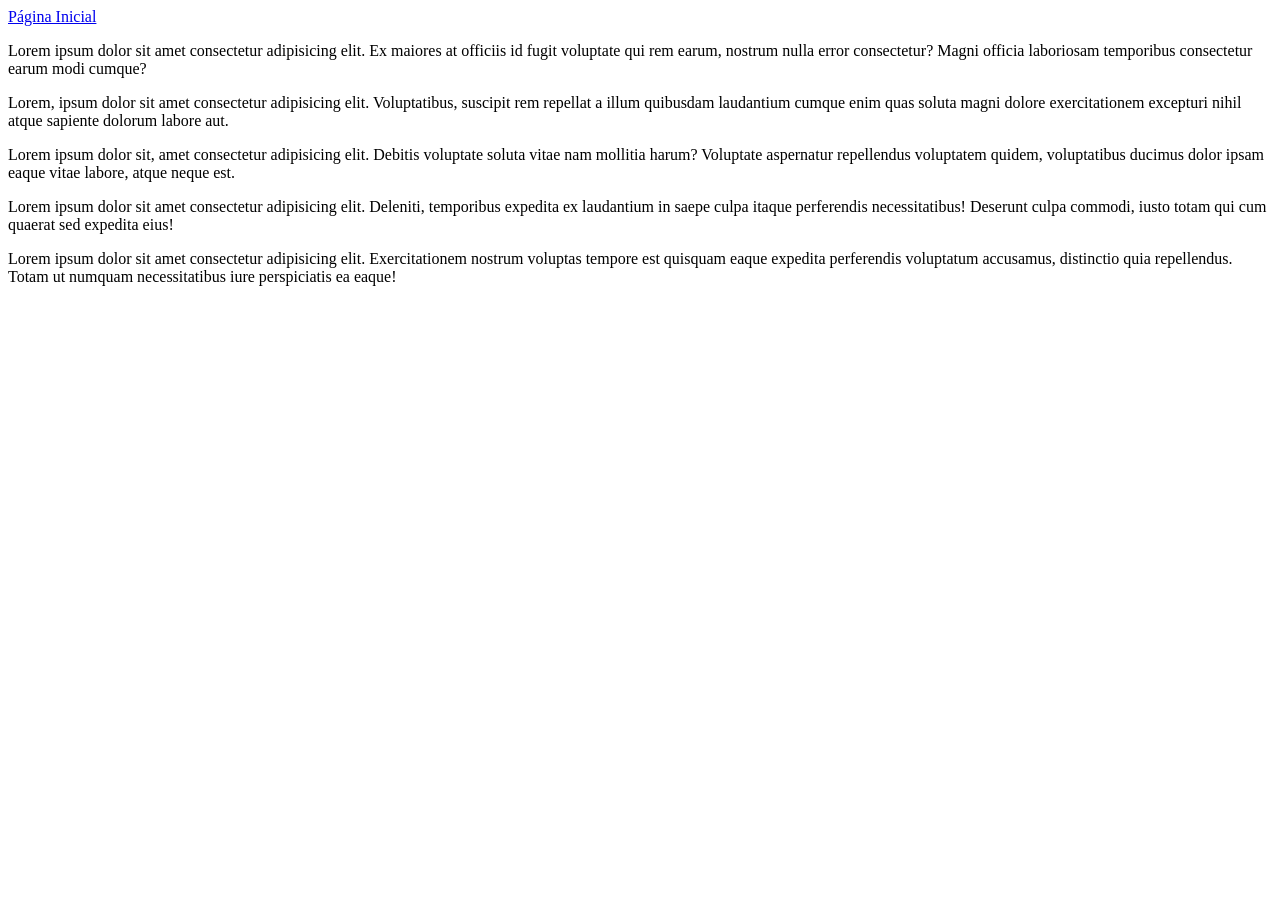
==== index.html @ 778a0ccc "Inserção inicial" ====
<!DOCTYPE html>
<html lang="pt-br">
<head>
    <meta charset="UTF-8">
    <meta name="viewport" content="width=device-width, initial-scale=1.0">
    <title>Projeto WEB - HTML/CSS </title>
</head>
<body>
    <div id="links">
        <a href="index.html">Página Inicial</a>
        <p>Lorem ipsum dolor sit amet consectetur adipisicing elit. Ex maiores at officiis id fugit voluptate qui rem earum, nostrum nulla error consectetur? Magni officia laboriosam temporibus consectetur earum modi cumque?</p>
        <p>Lorem, ipsum dolor sit amet consectetur adipisicing elit. Voluptatibus, suscipit rem repellat a illum quibusdam laudantium cumque enim quas soluta magni dolore exercitationem excepturi nihil atque sapiente dolorum labore aut.</p>
        <p>Lorem ipsum dolor sit, amet consectetur adipisicing elit. Debitis voluptate soluta vitae nam mollitia harum? Voluptate aspernatur repellendus voluptatem quidem, voluptatibus ducimus dolor ipsam eaque vitae labore, atque neque est.</p>
        <p>Lorem ipsum dolor sit amet consectetur adipisicing elit. Deleniti, temporibus expedita ex laudantium in saepe culpa itaque perferendis necessitatibus! Deserunt culpa commodi, iusto totam qui cum quaerat sed expedita eius!</p> 
        <p>Lorem ipsum dolor sit amet consectetur adipisicing elit. Exercitationem nostrum voluptas tempore est quisquam eaque expedita perferendis voluptatum accusamus, distinctio quia repellendus. Totam ut numquam necessitatibus iure perspiciatis ea eaque!</p>
    
    </div>

</body>
</html>
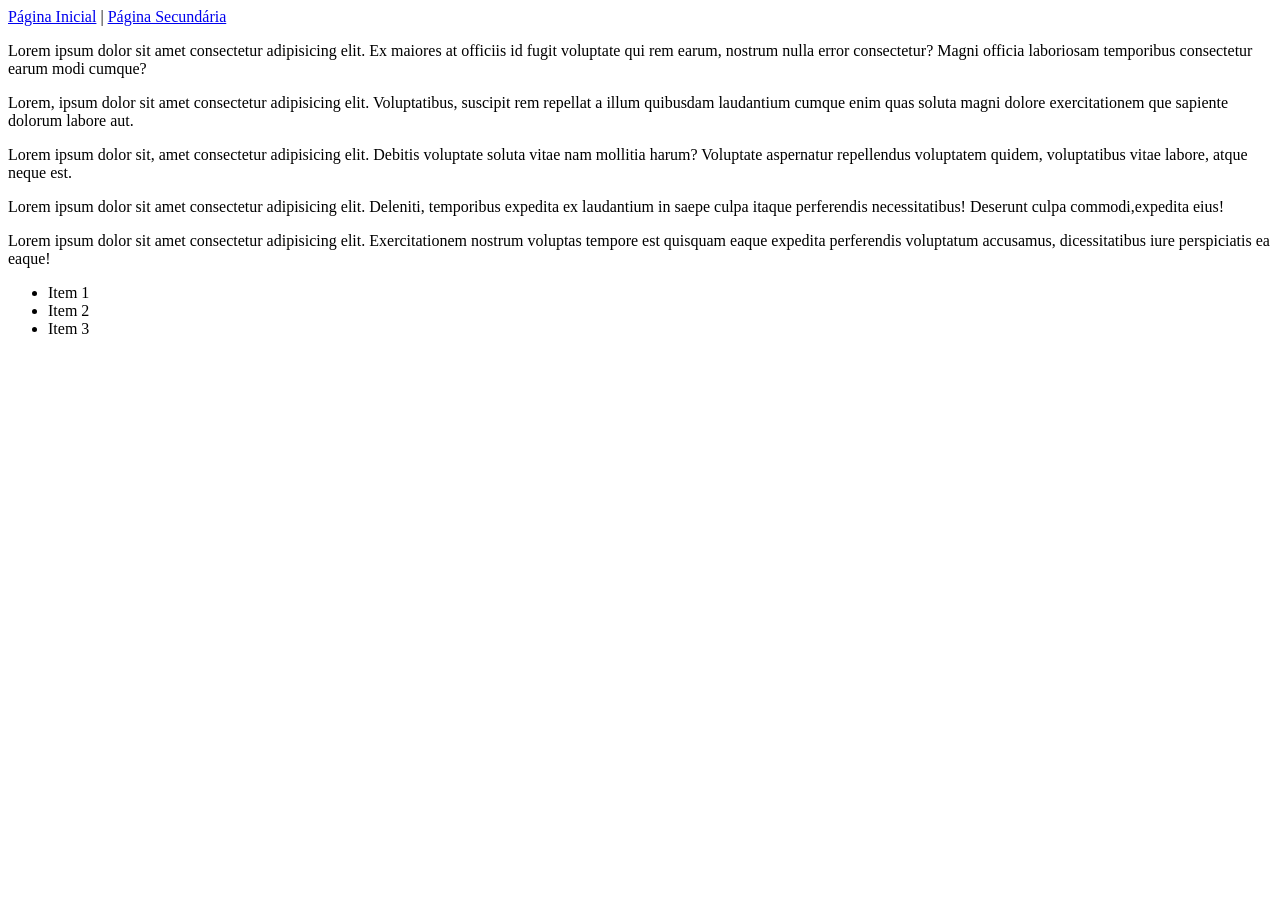
==== commit f651791c: "Inserção inicial 2" ====
--- a/index.html
+++ b/index.html
@@ -4,16 +4,22 @@
     <meta charset="UTF-8">
     <meta name="viewport" content="width=device-width, initial-scale=1.0">
     <title>Projeto WEB - HTML/CSS </title>
+    <link rel="stylesheet" href="css/style.css">
 </head>
 <body>
     <div id="links">
-        <a href="index.html">Página Inicial</a>
-        <p>Lorem ipsum dolor sit amet consectetur adipisicing elit. Ex maiores at officiis id fugit voluptate qui rem earum, nostrum nulla error consectetur? Magni officia laboriosam temporibus consectetur earum modi cumque?</p>
-        <p>Lorem, ipsum dolor sit amet consectetur adipisicing elit. Voluptatibus, suscipit rem repellat a illum quibusdam laudantium cumque enim quas soluta magni dolore exercitationem excepturi nihil atque sapiente dolorum labore aut.</p>
-        <p>Lorem ipsum dolor sit, amet consectetur adipisicing elit. Debitis voluptate soluta vitae nam mollitia harum? Voluptate aspernatur repellendus voluptatem quidem, voluptatibus ducimus dolor ipsam eaque vitae labore, atque neque est.</p>
-        <p>Lorem ipsum dolor sit amet consectetur adipisicing elit. Deleniti, temporibus expedita ex laudantium in saepe culpa itaque perferendis necessitatibus! Deserunt culpa commodi, iusto totam qui cum quaerat sed expedita eius!</p> 
-        <p>Lorem ipsum dolor sit amet consectetur adipisicing elit. Exercitationem nostrum voluptas tempore est quisquam eaque expedita perferendis voluptatum accusamus, distinctio quia repellendus. Totam ut numquam necessitatibus iure perspiciatis ea eaque!</p>
+        <a href="index.html">Página Inicial</a> | <a href="index.html">Página Secundária</a>
+        <p id="paragrafo01">Lorem ipsum dolor sit amet consectetur adipisicing elit. Ex maiores at officiis id fugit voluptate qui rem earum, nostrum nulla error consectetur? Magni officia laboriosam temporibus consectetur earum modi cumque?</p>
+        <p class="paragrafo02">Lorem, ipsum dolor sit amet consectetur adipisicing elit. Voluptatibus, suscipit rem repellat a illum quibusdam laudantium cumque enim quas soluta magni dolore exercitationem que sapiente dolorum labore aut.</p>
+        <p>Lorem ipsum dolor sit, amet consectetur adipisicing elit. Debitis voluptate soluta vitae nam mollitia harum? Voluptate aspernatur repellendus voluptatem quidem, voluptatibus vitae labore, atque neque est.</p>
+        <p>Lorem ipsum dolor sit amet consectetur adipisicing elit. Deleniti, temporibus expedita ex laudantium in saepe culpa itaque perferendis necessitatibus! Deserunt culpa commodi,expedita eius!</p> 
+        <p>Lorem ipsum dolor sit amet consectetur adipisicing elit. Exercitationem nostrum voluptas tempore est quisquam eaque expedita perferendis voluptatum accusamus, dicessitatibus iure perspiciatis ea eaque!</p>
     
+        <ul>
+            <li>Item 1</li>
+            <li>Item 2</li>
+            <li>Item 3</li>
+        </ul>
     </div>
 
 </body>
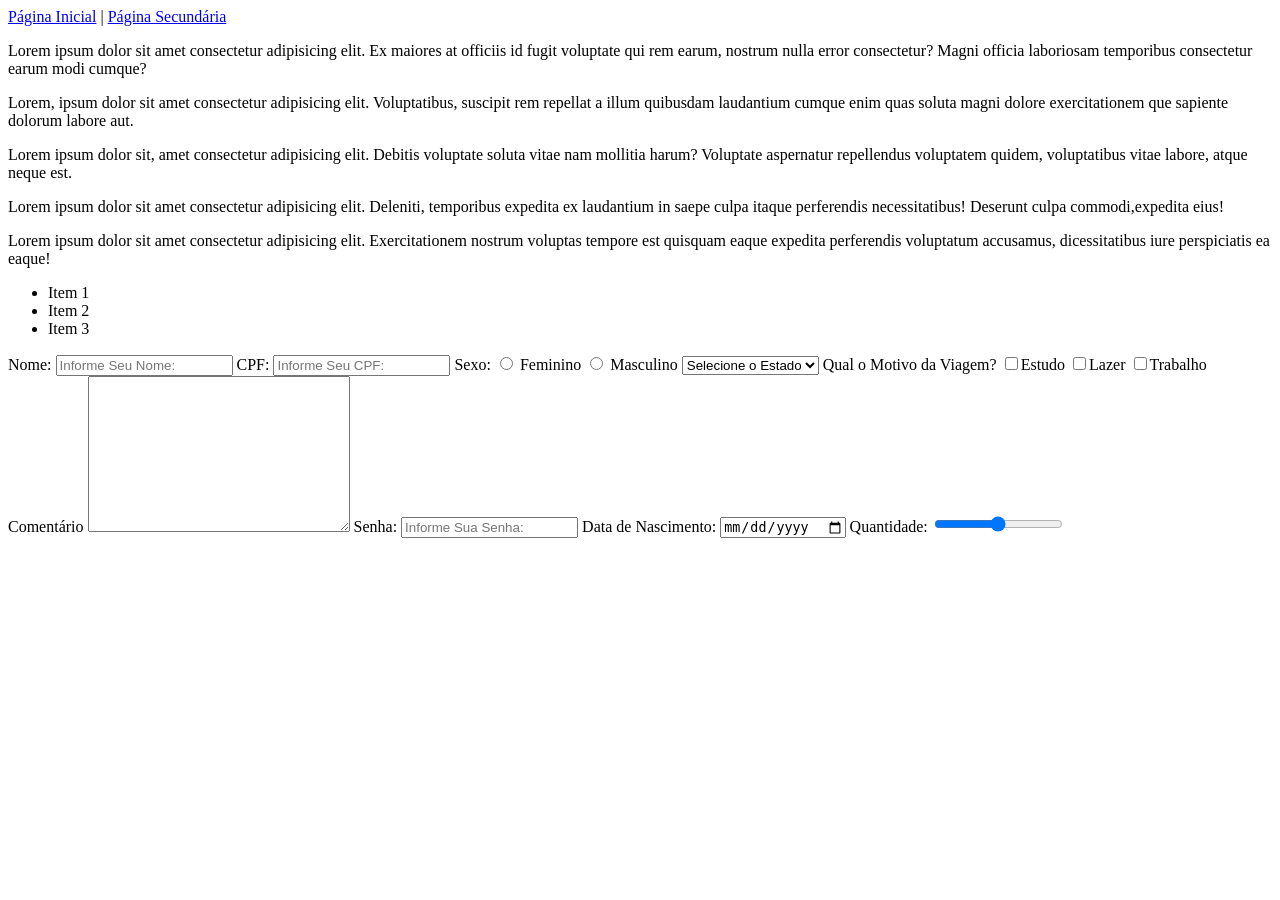
==== commit 4f5e1cb2: "Mais umas coisas" ====
--- a/index.html
+++ b/index.html
@@ -22,5 +22,45 @@
         </ul>
     </div>
 
+    <form id="form-pessoa" name="form-pessoa" method="post">
+        <label for="nome">Nome: </label>
+        <input type="text" name="nome" id="nome" class="input-txt01" maxlength="12" placeholder="Informe Seu Nome: " required>
+
+        <label for="cpf">CPF: </label>
+        <input type="number" name="cpf" id="cpf" class="input-txt02" maxlength="14" placeholder="Informe Seu CPF: " 
+        pattern="\d{3}\.\d{3}\.\d{3}-\d{2}" required>
+
+        <label for="sexo">Sexo: </label>
+        <input type="radio" name="sexo" class="input-radio" value="F"> Feminino
+        <input type="radio" name="sexo" class="input-radio" value="M"> Masculino
+
+        <select name="estado" id="estado" required>
+            <option>Selecione o Estado</option>
+            <option value="SE">Sergipe</option>
+            <option value="BA">Bahia</option>
+            <option value="AL">Alagoas</option>
+            <option value="PE">Pernambuco</option>
+        </select>
+
+        <label for="motivo">Qual o Motivo da Viagem? </label>
+        <input type="checkbox" class="input-check" name="estudo" id="estudo" value="estudo">Estudo
+        <input type="checkbox" class="input-check" name="lazer" id="lazer" value="lazer">Lazer
+        <input type="checkbox" class="input-check" name="trabalho" id="trabalho" value="trabalho">Trabalho
+
+        <label for="comentario">Comentário</label>
+        <textarea name="comentario" id="comentario" cols="30" rows="10"></textarea>
+
+        <label for="senha">Senha: </label>
+        <input type="password" id="senha" name="senha" class="input-txt02" placeholder="Informe Sua Senha: " required>
+
+        <label for="dataNascimento">Data de Nascimento: </label>
+        <input type="date" name="dataNascimento" id="dataNascimento" required>
+
+        <label for="quantidade" >Quantidade: </label>
+        <input type="range" name="quantidade" id="quantidade" min="0" max="10">
+
+
+
+    </form>
 </body>
 </html>
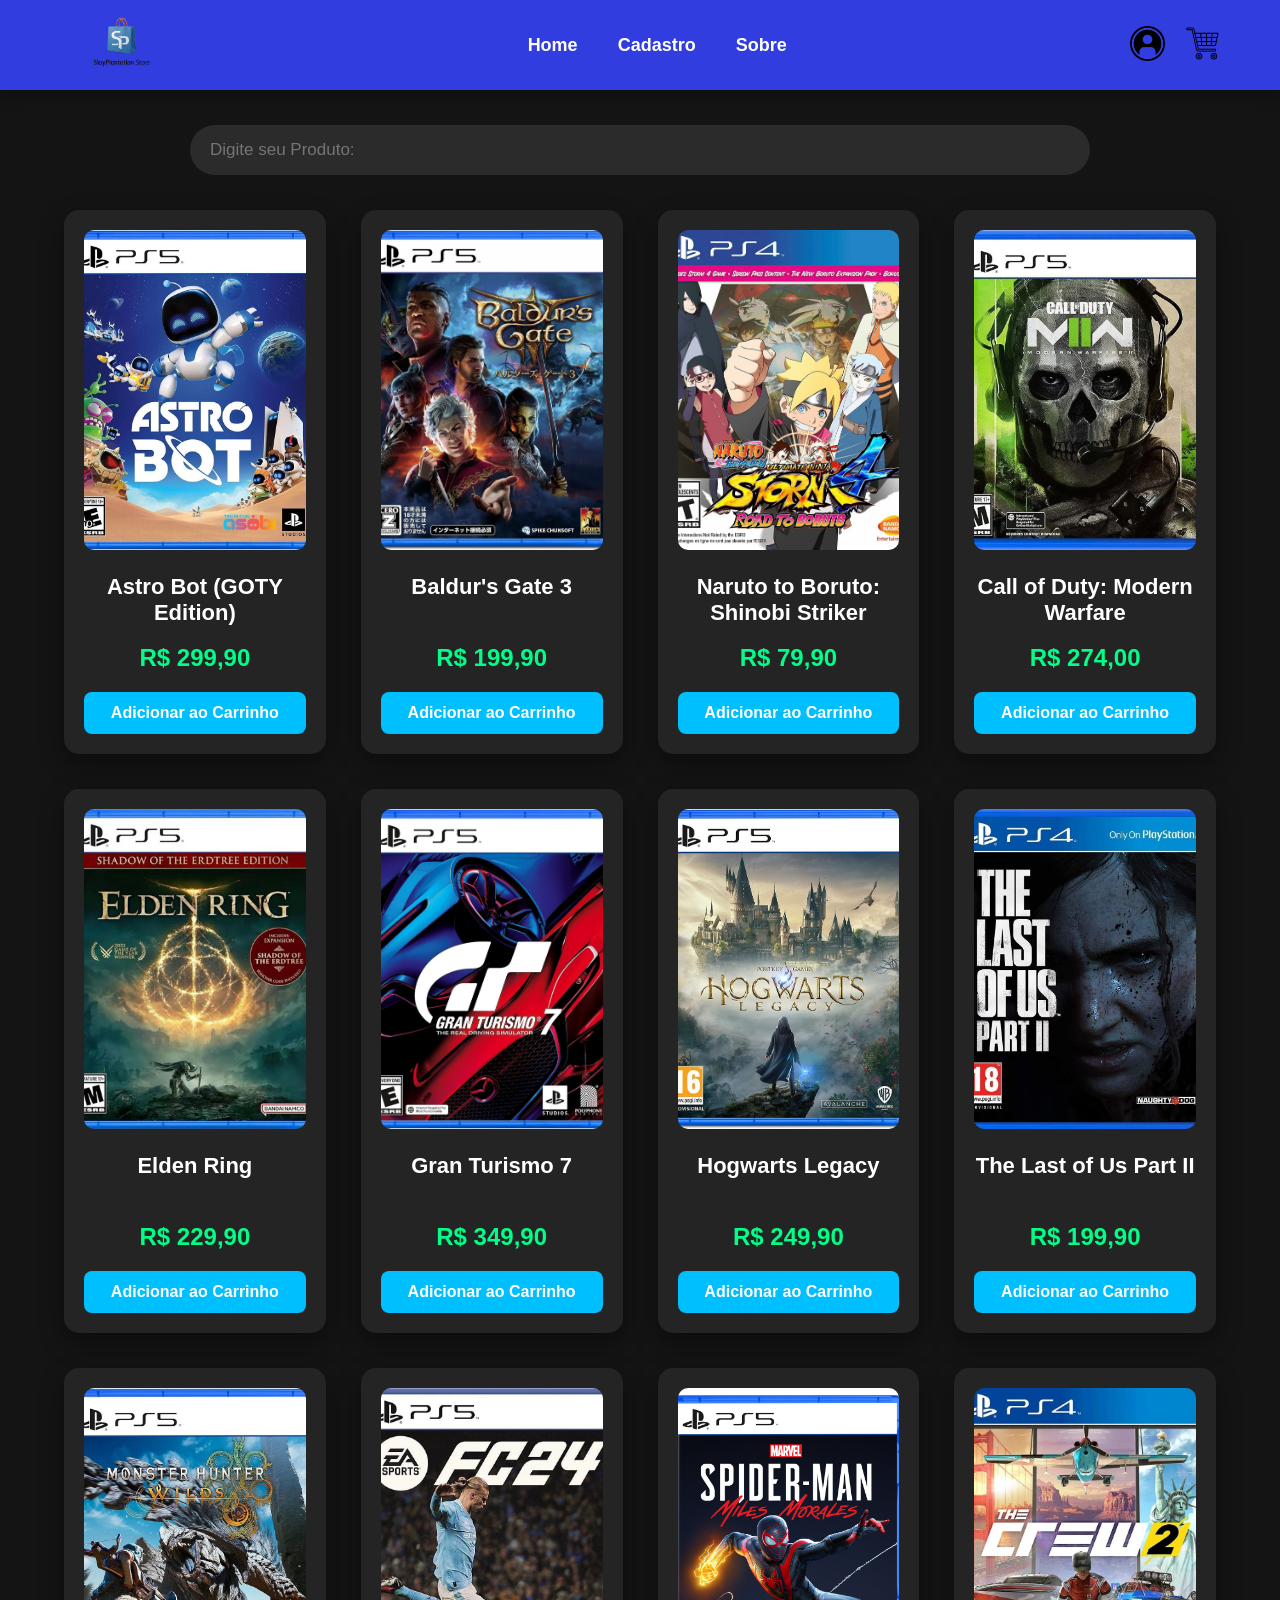
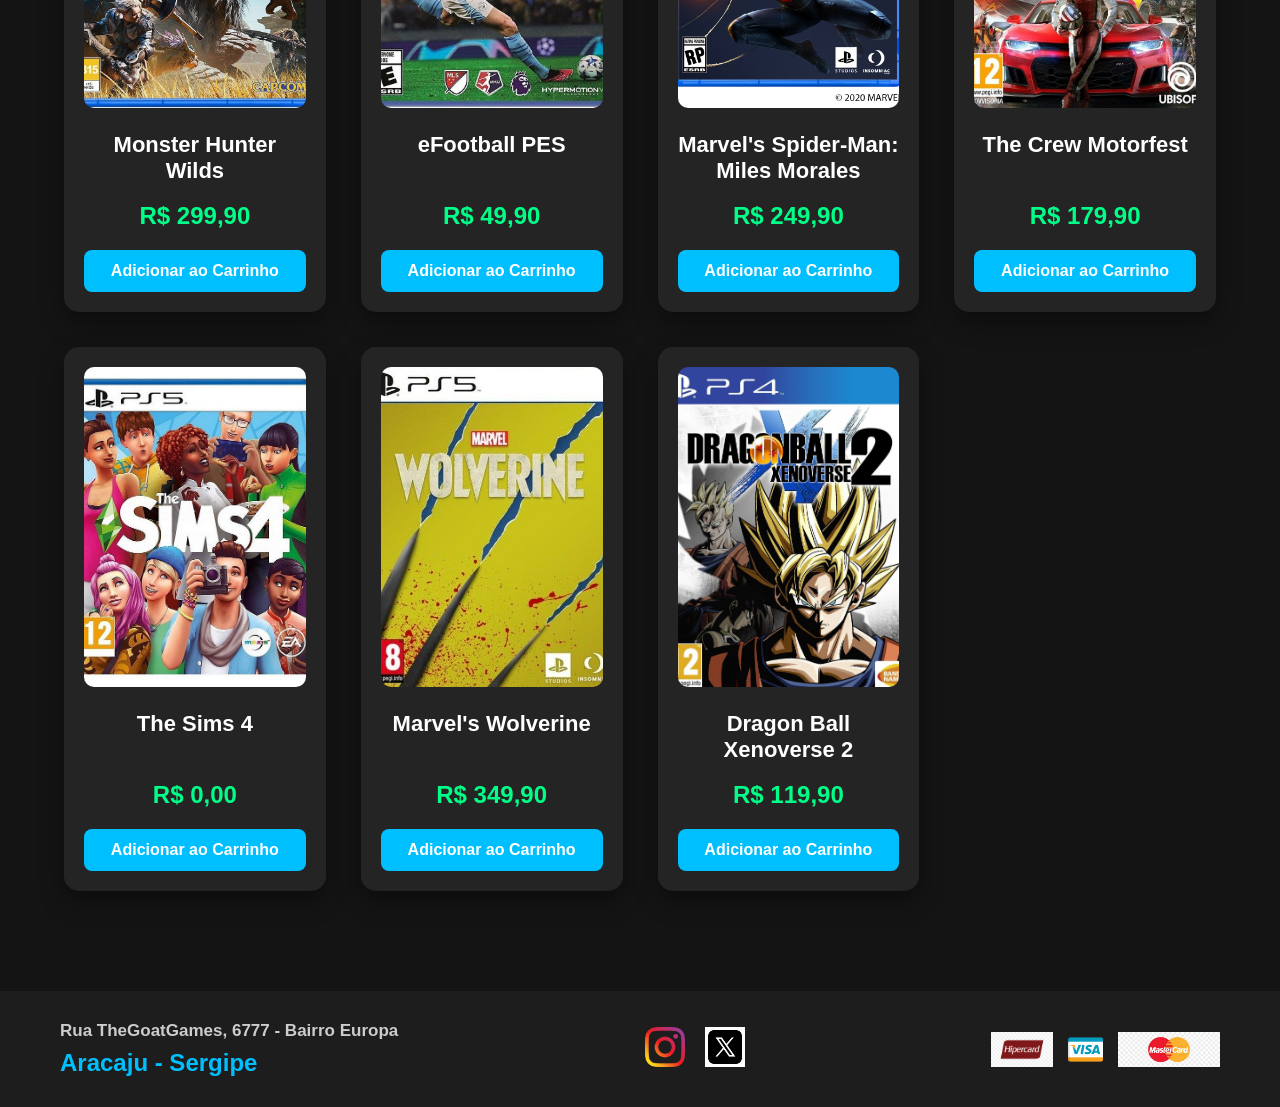
==== commit ed912319: "corrigindo caminho do index e adicionando o json dos jogos" ====
--- a/index.html
+++ b/index.html
@@ -1,66 +1,67 @@
 <!DOCTYPE html>
-<html lang="pt-br">
+<html lang="en">
 <head>
     <meta charset="UTF-8">
     <meta name="viewport" content="width=device-width, initial-scale=1.0">
-    <title>Projeto WEB - HTML/CSS </title>
-    <link rel="stylesheet" href="css/style.css">
+    <title>Loja Virtual</title>
+
+    <link rel="stylesheet" href="../css/pagina.css">
+    <link rel="shortcut icon" href="../assets/icones/favicon.ico" type="image/x-icon">
 </head>
 <body>
-    <div id="links">
-        <a href="index.html">Página Inicial</a> | <a href="index.html">Página Secundária</a>
-        <p id="paragrafo01">Lorem ipsum dolor sit amet consectetur adipisicing elit. Ex maiores at officiis id fugit voluptate qui rem earum, nostrum nulla error consectetur? Magni officia laboriosam temporibus consectetur earum modi cumque?</p>
-        <p class="paragrafo02">Lorem, ipsum dolor sit amet consectetur adipisicing elit. Voluptatibus, suscipit rem repellat a illum quibusdam laudantium cumque enim quas soluta magni dolore exercitationem que sapiente dolorum labore aut.</p>
-        <p>Lorem ipsum dolor sit, amet consectetur adipisicing elit. Debitis voluptate soluta vitae nam mollitia harum? Voluptate aspernatur repellendus voluptatem quidem, voluptatibus vitae labore, atque neque est.</p>
-        <p>Lorem ipsum dolor sit amet consectetur adipisicing elit. Deleniti, temporibus expedita ex laudantium in saepe culpa itaque perferendis necessitatibus! Deserunt culpa commodi,expedita eius!</p> 
-        <p>Lorem ipsum dolor sit amet consectetur adipisicing elit. Exercitationem nostrum voluptas tempore est quisquam eaque expedita perferendis voluptatum accusamus, dicessitatibus iure perspiciatis ea eaque!</p>
-    
-        <ul>
-            <li>Item 1</li>
-            <li>Item 2</li>
-            <li>Item 3</li>
-        </ul>
-    </div>
+    <main id="geral">
+        <header id="cabecalho">
+            <div id="logo">
+                <a href="index.html"> <img src="../assets/icones/logo.png" alt="logo"> </a>
+            </div>
 
-    <form id="form-pessoa" name="form-pessoa" method="post">
-        <label for="nome">Nome: </label>
-        <input type="text" name="nome" id="nome" class="input-txt01" maxlength="12" placeholder="Informe Seu Nome: " required>
+            <nav id="menu">
+                <ul>
+                    <li><a href="index.html" class="linkMenu">Home</a></li>
+                    <li><a href="pages/cadastro.html" class="linkMenu">Cadastro</a></li>
+                    <li><a href="pages/sobre.html" class="linkMenu">Sobre</a></li>
+                </ul>
+            </nav>
 
-        <label for="cpf">CPF: </label>
-        <input type="number" name="cpf" id="cpf" class="input-txt02" maxlength="14" placeholder="Informe Seu CPF: " 
-        pattern="\d{3}\.\d{3}\.\d{3}-\d{2}" required>
+            <div id="div-icones">
+                <ul>
+                    <li><a href="pages/login.html" class="linkIcone"><img src="../assets/icones/login.png" alt="login button"></a></li>
+                    <li><a href="pages/carrinho.html" class="linkIcone"><img src="../assets/icones/carrinho.png" alt="cart button"></a></li>
 
-        <label for="sexo">Sexo: </label>
-        <input type="radio" name="sexo" class="input-radio" value="F"> Feminino
-        <input type="radio" name="sexo" class="input-radio" value="M"> Masculino
+                </ul>
+            </div>
+        </header>
 
-        <select name="estado" id="estado" required>
-            <option>Selecione o Estado</option>
-            <option value="SE">Sergipe</option>
-            <option value="BA">Bahia</option>
-            <option value="AL">Alagoas</option>
-            <option value="PE">Pernambuco</option>
-        </select>
+        <section id="Pesquisa">
+            <input type="text" name="pesquisa" id="pesquisa" placeholder="Digite seu Produto: ">
+        </section>
 
-        <label for="motivo">Qual o Motivo da Viagem? </label>
-        <input type="checkbox" class="input-check" name="estudo" id="estudo" value="estudo">Estudo
-        <input type="checkbox" class="input-check" name="lazer" id="lazer" value="lazer">Lazer
-        <input type="checkbox" class="input-check" name="trabalho" id="trabalho" value="trabalho">Trabalho
+        <section id="cards">
 
-        <label for="comentario">Comentário</label>
-        <textarea name="comentario" id="comentario" cols="30" rows="10"></textarea>
+            
+        </section>
 
-        <label for="senha">Senha: </label>
-        <input type="password" id="senha" name="senha" class="input-txt02" placeholder="Informe Sua Senha: " required>
+        <footer id="rodape">
+            <div id="dadosloja">
+                <h2>Rua TheGoatGames, 6777 - Bairro Europa</h2>
+                <h1>Aracaju - Sergipe</h1>
+            </div>
 
-        <label for="dataNascimento">Data de Nascimento: </label>
-        <input type="date" name="dataNascimento" id="dataNascimento" required>
+            <div id="icones_sociais">
+                <ul>
+                    <li><a href="https://www.instagram.com/el_tabosa/"><img src="../assets/icones/instagram.png" alt="instagram"></a></li>
+                    <li><a href="https://x.com/el_tabosa"><img src="../assets/icones/X.jpg" alt="x"></a></li>
+                </ul>
+            </div>
 
-        <label for="quantidade" >Quantidade: </label>
-        <input type="range" name="quantidade" id="quantidade" min="0" max="10">
+            <div id="div-cartoes">
+                <img src="../assets/icones/hipercard.png" alt="HiperCard">
+                <img src="../assets/icones/visa.png" alt="Visa">
+                <img src="../assets/icones/master_card.png" alt="MasterCard">
+            </div>
+        </footer>
 
-
-
-    </form>
+    </main>
+    <script src="../js/index.js"></script>
 </body>
 </html>
--- a/css/pagina.css
+++ b/css/pagina.css
@@ -0,0 +1,477 @@
+/* ==========================================
+   SEU CSS ORIGINAL - NÃO ALTERADO
+   ========================================== */
+*{
+    margin:0;
+    padding:0;
+    box-sizing:border-box;
+    font-family:"Segoe UI",Tahoma,Geneva,Verdana,sans-serif;
+}
+
+body{
+    background:#141414;
+    color:white;
+}
+
+a{
+    text-decoration:none;
+    color:white;
+}
+
+ul{
+    list-style:none;
+}
+
+img{
+    max-width:100%;
+}
+
+#geral{
+    width:100%;
+    min-height:100vh;
+}
+
+#cabecalho{
+    width:100%;
+    height:90px;
+    background:#313ddf;
+    display:flex;
+    justify-content:space-between;
+    align-items:center;
+    padding:0 60px;
+    box-shadow:0 3px 15px rgba(0,0,0,.4);
+}
+
+#logo img{
+    height:70px;
+}
+
+#menu ul{
+    display:flex;
+    gap:40px;
+}
+
+.linkMenu{
+    font-size:18px;
+    font-weight:bold;
+    transition:.3s;
+}
+
+.linkMenu:hover{
+    color:#00bfff;
+}
+
+#div-icones ul{
+    display:flex;
+    gap:20px;
+}
+
+#div-icones img{
+    width:35px;
+    transition:.3s;
+}
+
+#div-icones img:hover{
+    transform:scale(1.15);
+}
+
+#Pesquisa{
+    display:flex;
+    justify-content:center;
+    margin:35px 0;
+}
+
+#pesquisa{
+    width:900px;
+    max-width:100%;
+    padding:15px 20px;
+    border:none;
+    border-radius:30px;
+    font-size:17px;
+    outline:none;
+    background:#2b2b2b;
+    color:white;
+    transition:.3s;
+}
+
+#pesquisa:focus{
+    box-shadow:0 0 15px #00bfff;
+}
+
+#cards{
+    width:90%;
+    margin:auto;
+    display:grid;
+    grid-template-columns:repeat(auto-fit,minmax(250px,1fr));
+    gap:35px;
+    padding-bottom:50px;
+}
+
+.card{
+    background:#242424;
+    border-radius:15px;
+    overflow:hidden;
+    padding:20px;
+    text-align:center;
+    transition:.35s;
+    box-shadow:0 10px 25px rgba(0,0,0,.4);
+}
+
+.card:hover{
+    transform:translateY(-10px);
+    box-shadow:0 18px 30px rgba(0,191,255,.35);
+}
+
+.img-card{
+    width:100%;
+    height:320px;
+    object-fit:cover;
+    border-radius:10px;
+}
+
+.title-card{
+    margin:20px 0 10px;
+    font-size:22px;
+    min-height:60px;
+}
+
+.value-card{
+    color:#00ff88;
+    font-size:24px;
+    margin-bottom:20px;
+}
+
+.btn-card{
+    width:100%;
+    padding:12px;
+    border:none;
+    border-radius:8px;
+    background:#00bfff;
+    color:white;
+    font-size:16px;
+    font-weight:bold;
+    cursor:pointer;
+    transition:.3s;
+}
+
+.btn-card:hover{
+    background:#0099cc;
+    transform:scale(1.03);
+}
+
+.item{
+    display:flex;
+    align-items:center;
+    gap:20px;
+
+    background:#242424;
+    padding:20px;
+    border-radius:12px;
+}
+
+.item-img-card{
+    width:150px;
+    height:180px;
+    object-fit:cover;
+    border-radius:10px;
+}
+
+.item-btn-card{
+    width:150px;
+}
+
+.info{
+    flex:1;
+}
+
+
+#rodape{
+    background:#1d1d1d;
+    margin-top:50px;
+    padding:30px 60px;
+    display:flex;
+    justify-content:space-between;
+    align-items:center;
+    flex-wrap:wrap;
+    gap:30px;
+}
+
+#dadosloja h2{
+    font-size:17px;
+    margin-bottom:8px;
+    color:#ccc;
+}
+
+#dadosloja h1{
+    font-size:24px;
+    color:#00bfff;
+}
+
+#icones_sociais ul{
+    display:flex;
+    gap:20px;
+}
+
+#icones_sociais img{
+    width:40px;
+    transition:.3s;
+}
+
+#icones_sociais img:hover{
+    transform:scale(1.2);
+}
+
+#div-cartoes{
+    display:flex;
+    gap:15px;
+    align-items:center;
+}
+
+#div-cartoes img{
+    height:35px;
+}
+
+#texto-principal{
+    background-color: #1d1d1d;
+    width:50%;
+    margin:auto;
+    margin-bottom:20px auto ;
+    text-align:justify;
+    margin-bottom:50px;
+    border-radius: 5%;
+}
+
+#texto-principal h1{
+    font-size:40px;
+    text-align: center;
+    margin-top: 5px;
+}
+
+#texto-principal p{
+    font-size:18px;
+    color:#ccc;
+    padding: 35px;
+}
+
+
+@media(max-width:900px){
+    #cabecalho{
+        flex-direction:column;
+        height:auto;
+        padding:20px;
+        gap:20px;
+    }
+
+    #menu ul{
+        gap:20px;
+    }
+
+    #rodape{
+        flex-direction:column;
+        text-align:center;
+    }
+}
+
+/* ==========================================
+   CÓDIGO EXCLUSIVO PARA O CARRINHO (Adições)
+   ========================================== */
+
+/* Container Principal do Layout 80:20 */
+#carrinho-container {
+    display: flex;
+    width: 90%;
+    margin: 40px auto;
+    gap: 30px;
+    align-items: flex-start;
+}
+
+/* Seção dos Itens (80% do espaço proporcional) */
+#itens-carrinho {
+    flex: 4; 
+    display: flex;
+    flex-direction: column;
+    gap: 15px;
+}
+
+#itens-carrinho h2, #resumo-carrinho h2 {
+    font-size: 22px;
+    margin-bottom: 15px;
+    border-bottom: 2px solid #313ddf;
+    padding-bottom: 10px;
+}
+
+/* Novo componente compacto para o item de carrinho horizontal */
+.item-carrinho-horizontal {
+    display: flex;
+    align-items: center;
+    gap: 15px;
+    background: #242424;
+    padding: 15px;
+    border-radius: 12px;
+}
+
+/* Imagem pequena do item no carrinho */
+.img-pequena-carrinho {
+    width: 100px;
+    height: 100px;
+    object-fit: cover;
+    border-radius: 10px;
+}
+
+/* Informações alinhadas horizontalmente */
+.info-carrinho-horizontal {
+    flex: 1;
+    display: flex;
+    flex-direction: row;
+    justify-content: space-between;
+    align-items: center;
+    gap: 20px;
+}
+
+/* Ajustes finos nos textos do item horizontal */
+.info-carrinho-horizontal .title-card {
+    min-height: auto;
+    margin: 0;
+    font-size: 19px;
+    font-weight: bold;
+    color: white;
+}
+
+.info-carrinho-horizontal .value-card {
+    margin: 0;
+    font-size: 18px;
+    color: #00ff88;
+}
+
+/* Seletor de Quantidade (+ e -) */
+.quantidade-container {
+    display: flex;
+    align-items: center;
+    gap: 8px;
+}
+
+.btn-qtd {
+    background: #313ddf;
+    border: none;
+    color: white;
+    width: 28px;
+    height: 28px;
+    font-size: 16px;
+    font-weight: bold;
+    border-radius: 5px;
+    cursor: pointer;
+    transition: .2s;
+}
+
+.btn-qtd:hover {
+    background: #00bfff;
+}
+
+.input-qtd {
+    width: 45px;
+    text-align: center;
+    background: #2b2b2b;
+    border: 1px solid #444;
+    color: white;
+    padding: 3px;
+    border-radius: 5px;
+    font-size: 15px;
+    outline: none;
+}
+
+/* Botão Personalizado para Remover do Carrinho */
+.btn-remover {
+    padding: 10px 20px;
+    background: #ff3333;
+    color: white;
+    border: none;
+    border-radius: 8px;
+    font-weight: bold;
+    cursor: pointer;
+    transition: .3s;
+}
+
+.btn-remover:hover {
+    background: #cc0000;
+    transform: scale(1.05);
+}
+
+/* Painel de Resumo Lateral (20% do espaço proporcional) */
+#resumo-carrinho {
+    flex: 1;
+    background: #242424;
+    padding: 20px;
+    border-radius: 12px;
+    box-shadow: 0 10px 25px rgba(0,0,0,.4);
+}
+
+.resumo-linha {
+    display: flex;
+    justify-content: space-between;
+    margin: 15px 0;
+    font-size: 16px;
+    color: #ccc;
+}
+
+.divisor-resumo {
+    border: 0;
+    border-top: 1px solid #444;
+    margin: 15px 0;
+}
+
+.resumo-linha.total {
+    font-size: 19px;
+    font-weight: bold;
+    color: white;
+}
+
+.resumo-linha.total span:last-child {
+    color: #00ff88;
+}
+
+/* Botão de Checkout */
+.btn-pagamento {
+    width: 100%;
+    padding: 14px;
+    background: #00bfff;
+    color: white;
+    border: none;
+    border-radius: 8px;
+    font-size: 16px;
+    font-weight: bold;
+    cursor: pointer;
+    transition: .3s;
+    margin-top: 10px;
+}
+
+.btn-pagamento:hover {
+    background: #0099cc;
+    transform: scale(1.02);
+}
+
+@media(max-width:900px){
+    #carrinho-container {
+        flex-direction: column;
+    }
+    
+    #itens-carrinho, #resumo-carrinho {
+        width: 100%;
+        flex: none;
+    }
+    
+    .item-carrinho-horizontal {
+        flex-direction: column;
+        text-align: center;
+    }
+    
+    .info-carrinho-horizontal {
+        flex-direction: column;
+        gap: 10px;
+        margin-top: 10px;
+    }
+    
+    .quantidade-container {
+        justify-content: center;
+        margin-bottom: 10px;
+    }
+}
